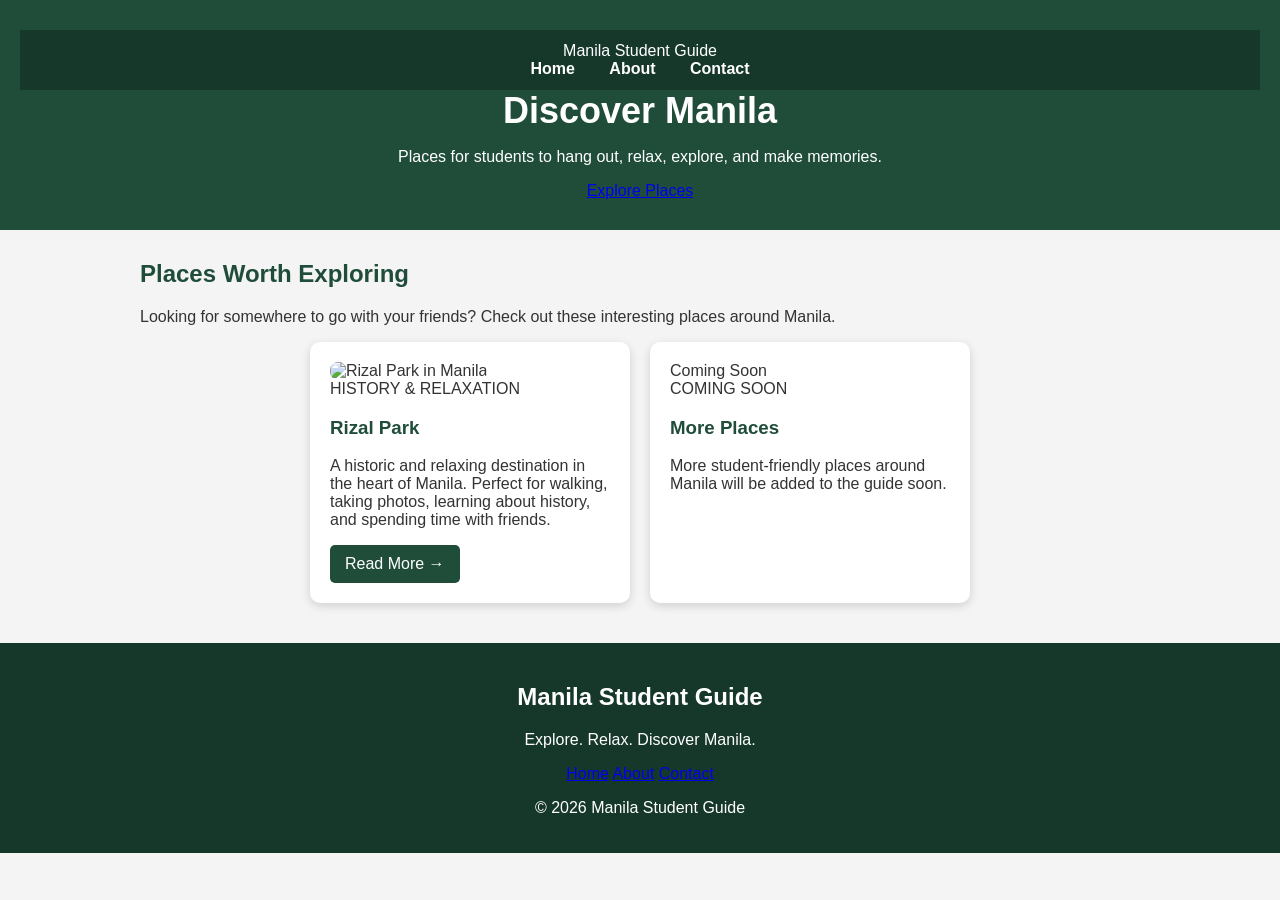
==== index.html @ f154d413 "update my browser" ====
<!DOCTYPE html>
<html lang="en">

<head>
    <meta charset="UTF-8">
    <meta name="viewport" content="width=device-width, initial-scale=1.0">

    <title>Manila Student Guide</title>

    <link rel="stylesheet" href="style.css">
</head>

<body>

    <!-- Header -->
    <header class="hero">

        <nav>
            <div class="logo">Manila Student Guide</div>

            <ul>
                <li><a href="index.html">Home</a></li>
                <li><a href="about.html">About</a></li>
                <li><a href="contact.html">Contact</a></li>
            </ul>
        </nav>

        <div class="hero-content">
            <h1>Discover Manila</h1>

            <p>
                Places for students to hang out, relax,
                explore, and make memories.
            </p>

            <a href="#places" class="hero-button">
                Explore Places
            </a>
        </div>

    </header>


    <!-- Main Content -->
    <main>

        <section class="intro">

            <h2>Places Worth Exploring</h2>

            <p>
                Looking for somewhere to go with your friends?
                Check out these interesting places around Manila.
            </p>

        </section>


        <!-- Places -->
        <section id="places" class="card-container">

            <!-- Rizal Park -->
            <article class="card">

                <img
                    src="images/rizal-park.jpg"
                    alt="Rizal Park in Manila"
                >

                <div class="card-content">

                    <span class="category">HISTORY & RELAXATION</span>

                    <h3>Rizal Park</h3>

                    <p>
                        A historic and relaxing destination in the
                        heart of Manila. Perfect for walking,
                        taking photos, learning about history,
                        and spending time with friends.
                    </p>

                    <a href="places/rizal-park.html">
                        Read More →
                    </a>

                </div>

            </article>


            <!-- Add your other places here -->
            <article class="card">

                <div class="placeholder">
                    <span>Coming Soon</span>
                </div>

                <div class="card-content">

                    <span class="category">COMING SOON</span>

                    <h3>More Places</h3>

                    <p>
                        More student-friendly places around Manila
                        will be added to the guide soon.
                    </p>

                </div>

            </article>

        </section>

    </main>


    <!-- Footer -->
    <footer>

        <h2>Manila Student Guide</h2>

        <p>
            Explore. Relax. Discover Manila.
        </p>

        <div class="footer-links">
            <a href="index.html">Home</a>
            <a href="about.html">About</a>
            <a href="contact.html">Contact</a>
        </div>

        <p class="copyright">
            &copy; 2026 Manila Student Guide
        </p>

    </footer>

</body>
</html>
---- style.css ----
/* General page styling */
body {
    margin: 0;
    font-family: Arial, sans-serif;
    background-color: #f4f4f4;
    color: #333;
}

/* Header */
header {
    background-color: #1f4d3a;
    color: white;
    text-align: center;
    padding: 30px 20px;
}

header h1 {
    margin: 0;
    font-size: 36px;
}

/* Navigation */
nav {
    background-color: #16382b;
    padding: 12px;
}

nav ul {
    list-style: none;
    margin: 0;
    padding: 0;
    text-align: center;
}

nav ul li {
    display: inline-block;
    margin: 0 15px;
}

nav a {
    color: white;
    text-decoration: none;
    font-weight: bold;
}

nav a:hover {
    color: #b8e0c5;
}

/* Main content */
main {
    max-width: 1000px;
    margin: 30px auto;
    padding: 0 20px;
}

main h2 {
    color: #1f4d3a;
}

/* Place cards */
.card-container {
    display: flex;
    flex-wrap: wrap;
    gap: 20px;
    justify-content: center;
}

.card {
    background-color: white;
    width: 280px;
    padding: 20px;
    border-radius: 10px;
    box-shadow: 0 3px 10px rgba(0, 0, 0, 0.15);
}

.card img {
    width: 100%;
    height: 180px;
    object-fit: cover;
    border-radius: 8px;
}

.card h3 {
    color: #1f4d3a;
}

.card a {
    display: inline-block;
    background-color: #1f4d3a;
    color: white;
    padding: 10px 15px;
    border-radius: 5px;
    text-decoration: none;
}

.card a:hover {
    background-color: #2d6b51;
}

/* Detail page image */
.place-image {
    width: 100%;
    max-width: 800px;
    display: block;
    margin: 20px auto;
    border-radius: 10px;
}

/* Tables */
table {
    width: 100%;
    border-collapse: collapse;
    background-color: white;
    margin-top: 20px;
}

th,
td {
    border: 1px solid #ccc;
    padding: 12px;
    text-align: left;
}

th {
    background-color: #1f4d3a;
    color: white;
}

/* Footer */
footer {
    background-color: #16382b;
    color: white;
    text-align: center;
    padding: 20px;
    margin-top: 40px;
}
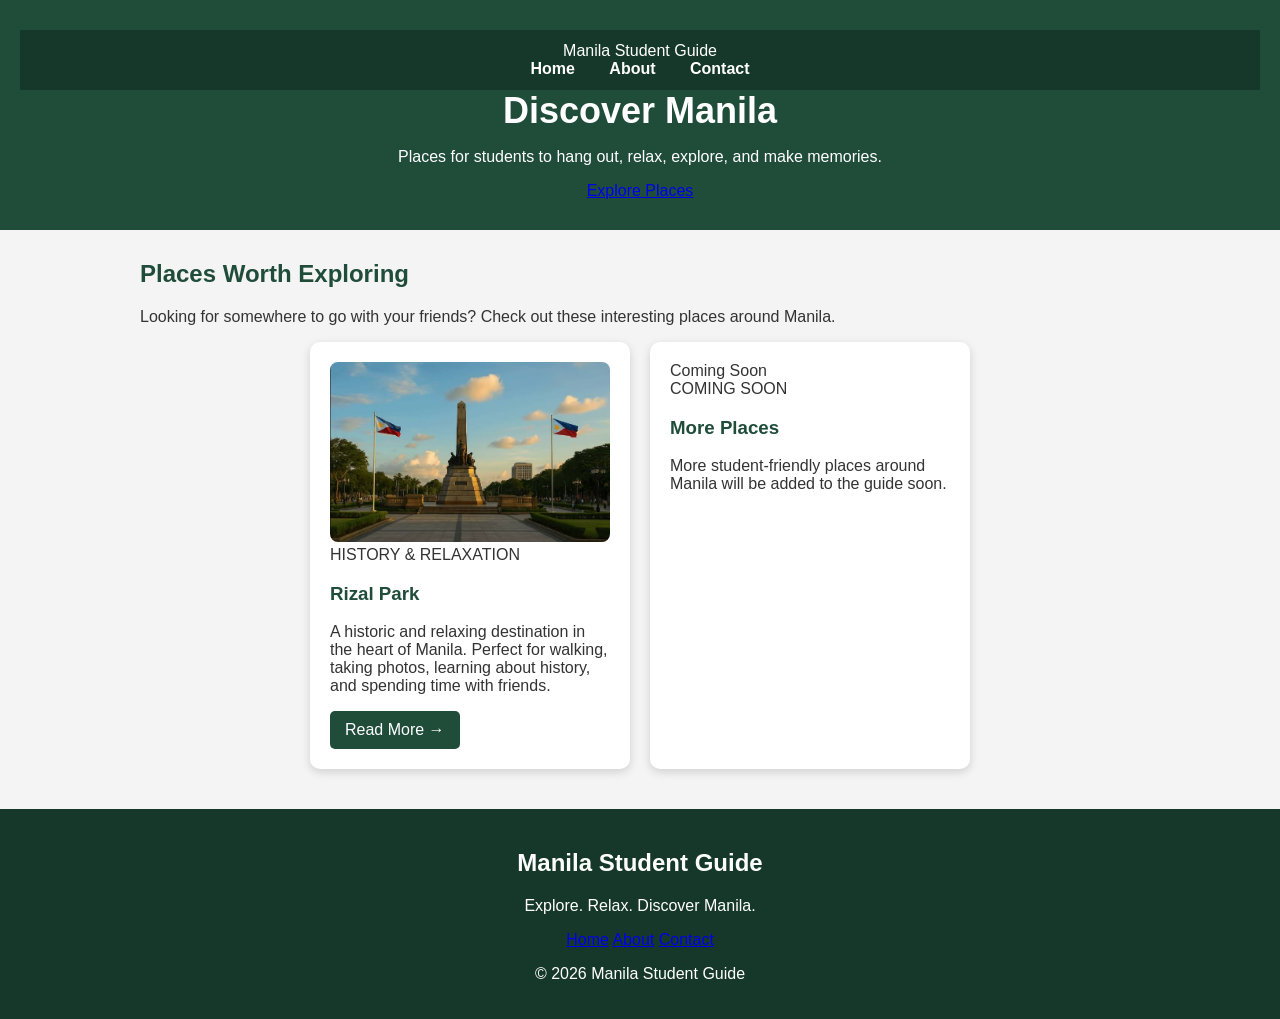
==== commit cafb3dc4: "update my website" ====
--- a/index.html
+++ b/index.html
@@ -63,7 +63,7 @@
             <article class="card">
 
                 <img
-                    src="images/rizal-park.jpg"
+                    src="rizal-park.jpg"
                     alt="Rizal Park in Manila"
                 >
 
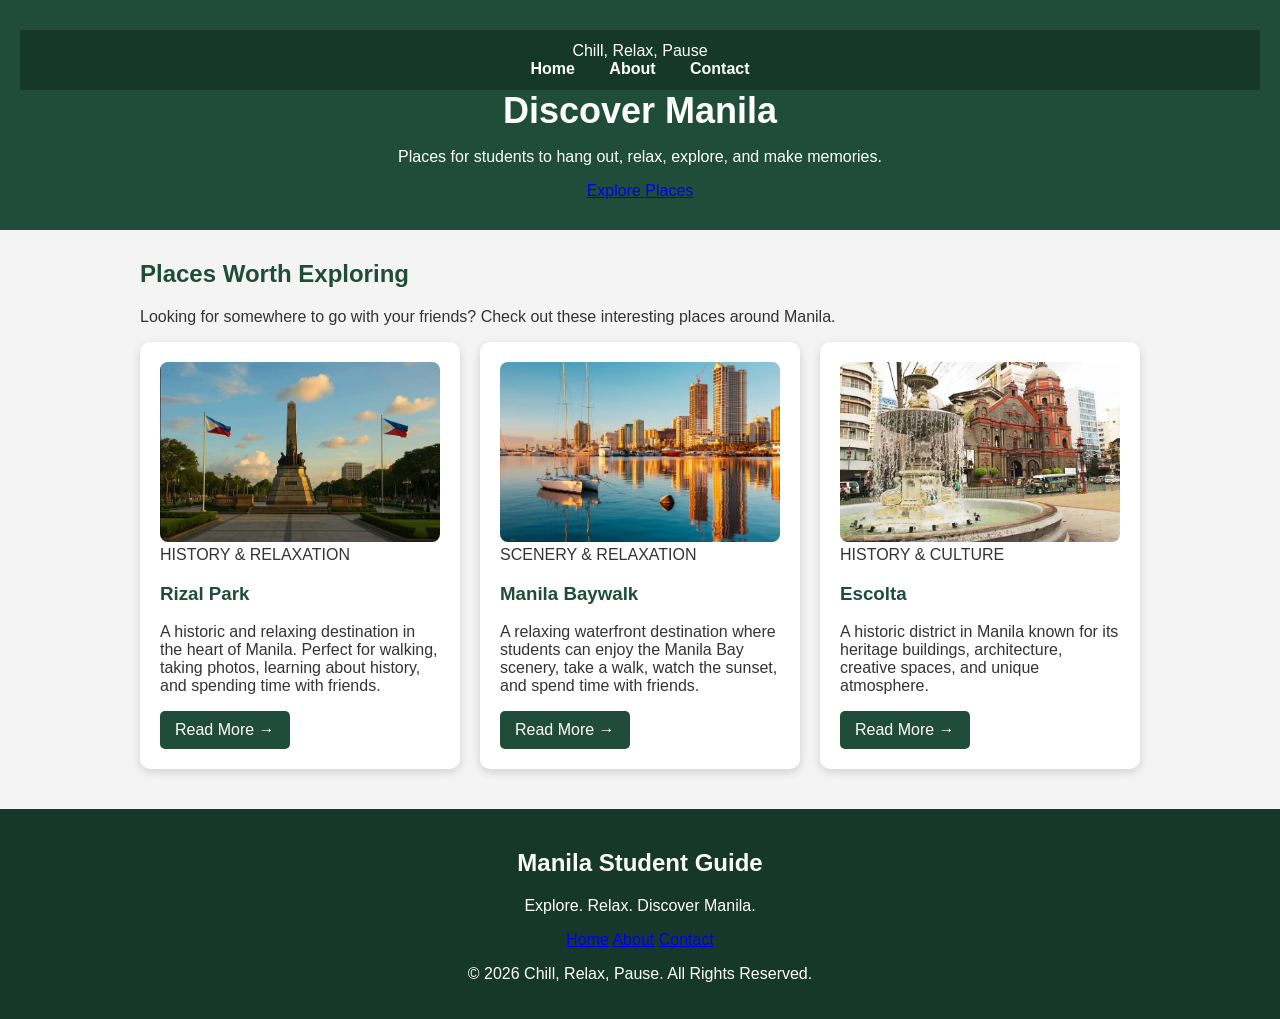
==== commit 5bc591ef: "update my website" ====
--- a/index.html
+++ b/index.html
@@ -5,7 +5,7 @@
     <meta charset="UTF-8">
     <meta name="viewport" content="width=device-width, initial-scale=1.0">
 
-    <title>Manila Student Guide</title>
+    <title>Chill, Relax, Pause</title>
 
     <link rel="stylesheet" href="style.css">
 </head>
@@ -16,7 +16,7 @@
     <header class="hero">
 
         <nav>
-            <div class="logo">Manila Student Guide</div>
+            <div class="logo">Chill, Relax, Pause</div>
 
             <ul>
                 <li><a href="index.html">Home</a></li>
@@ -26,6 +26,7 @@
         </nav>
 
         <div class="hero-content">
+
             <h1>Discover Manila</h1>
 
             <p>
@@ -36,6 +37,7 @@
             <a href="#places" class="hero-button">
                 Explore Places
             </a>
+
         </div>
 
     </header>
@@ -59,6 +61,7 @@
         <!-- Places -->
         <section id="places" class="card-container">
 
+
             <!-- Rizal Park -->
             <article class="card">
 
@@ -69,7 +72,9 @@
 
                 <div class="card-content">
 
-                    <span class="category">HISTORY & RELAXATION</span>
+                    <span class="category">
+                        HISTORY & RELAXATION
+                    </span>
 
                     <h3>Rizal Park</h3>
 
@@ -89,27 +94,68 @@
             </article>
 
 
-            <!-- Add your other places here -->
+            <!-- Manila Baywalk -->
             <article class="card">
 
-                <div class="placeholder">
-                    <span>Coming Soon</span>
-                </div>
+                <img
+                    src="baywalk.jpg"
+                    alt="Manila Baywalk"
+                >
 
                 <div class="card-content">
 
-                    <span class="category">COMING SOON</span>
+                    <span class="category">
+                        SCENERY & RELAXATION
+                    </span>
 
-                    <h3>More Places</h3>
+                    <h3>Manila Baywalk</h3>
 
                     <p>
-                        More student-friendly places around Manila
-                        will be added to the guide soon.
+                        A relaxing waterfront destination where
+                        students can enjoy the Manila Bay scenery,
+                        take a walk, watch the sunset, and spend
+                        time with friends.
                     </p>
+
+                    <a href="places/baywalk.html">
+                        Read More →
+                    </a>
 
                 </div>
 
             </article>
+
+
+            <!-- Escolta -->
+            <article class="card">
+
+                <img
+                    src="escolta.jpg"
+                    alt="Escolta Manila"
+                >
+
+                <div class="card-content">
+
+                    <span class="category">
+                        HISTORY & CULTURE
+                    </span>
+
+                    <h3>Escolta</h3>
+
+                    <p>
+                        A historic district in Manila known for
+                        its heritage buildings, architecture,
+                        creative spaces, and unique atmosphere.
+                    </p>
+
+                    <a href="places/escolta.html">
+                        Read More →
+                    </a>
+
+                </div>
+
+            </article>
+
 
         </section>
 
@@ -126,16 +172,19 @@
         </p>
 
         <div class="footer-links">
+
             <a href="index.html">Home</a>
             <a href="about.html">About</a>
             <a href="contact.html">Contact</a>
+
         </div>
 
         <p class="copyright">
-            &copy; 2026 Manila Student Guide
+            &copy; 2026 Chill, Relax, Pause. All Rights Reserved.
         </p>
 
     </footer>
 
 </body>
+
 </html>
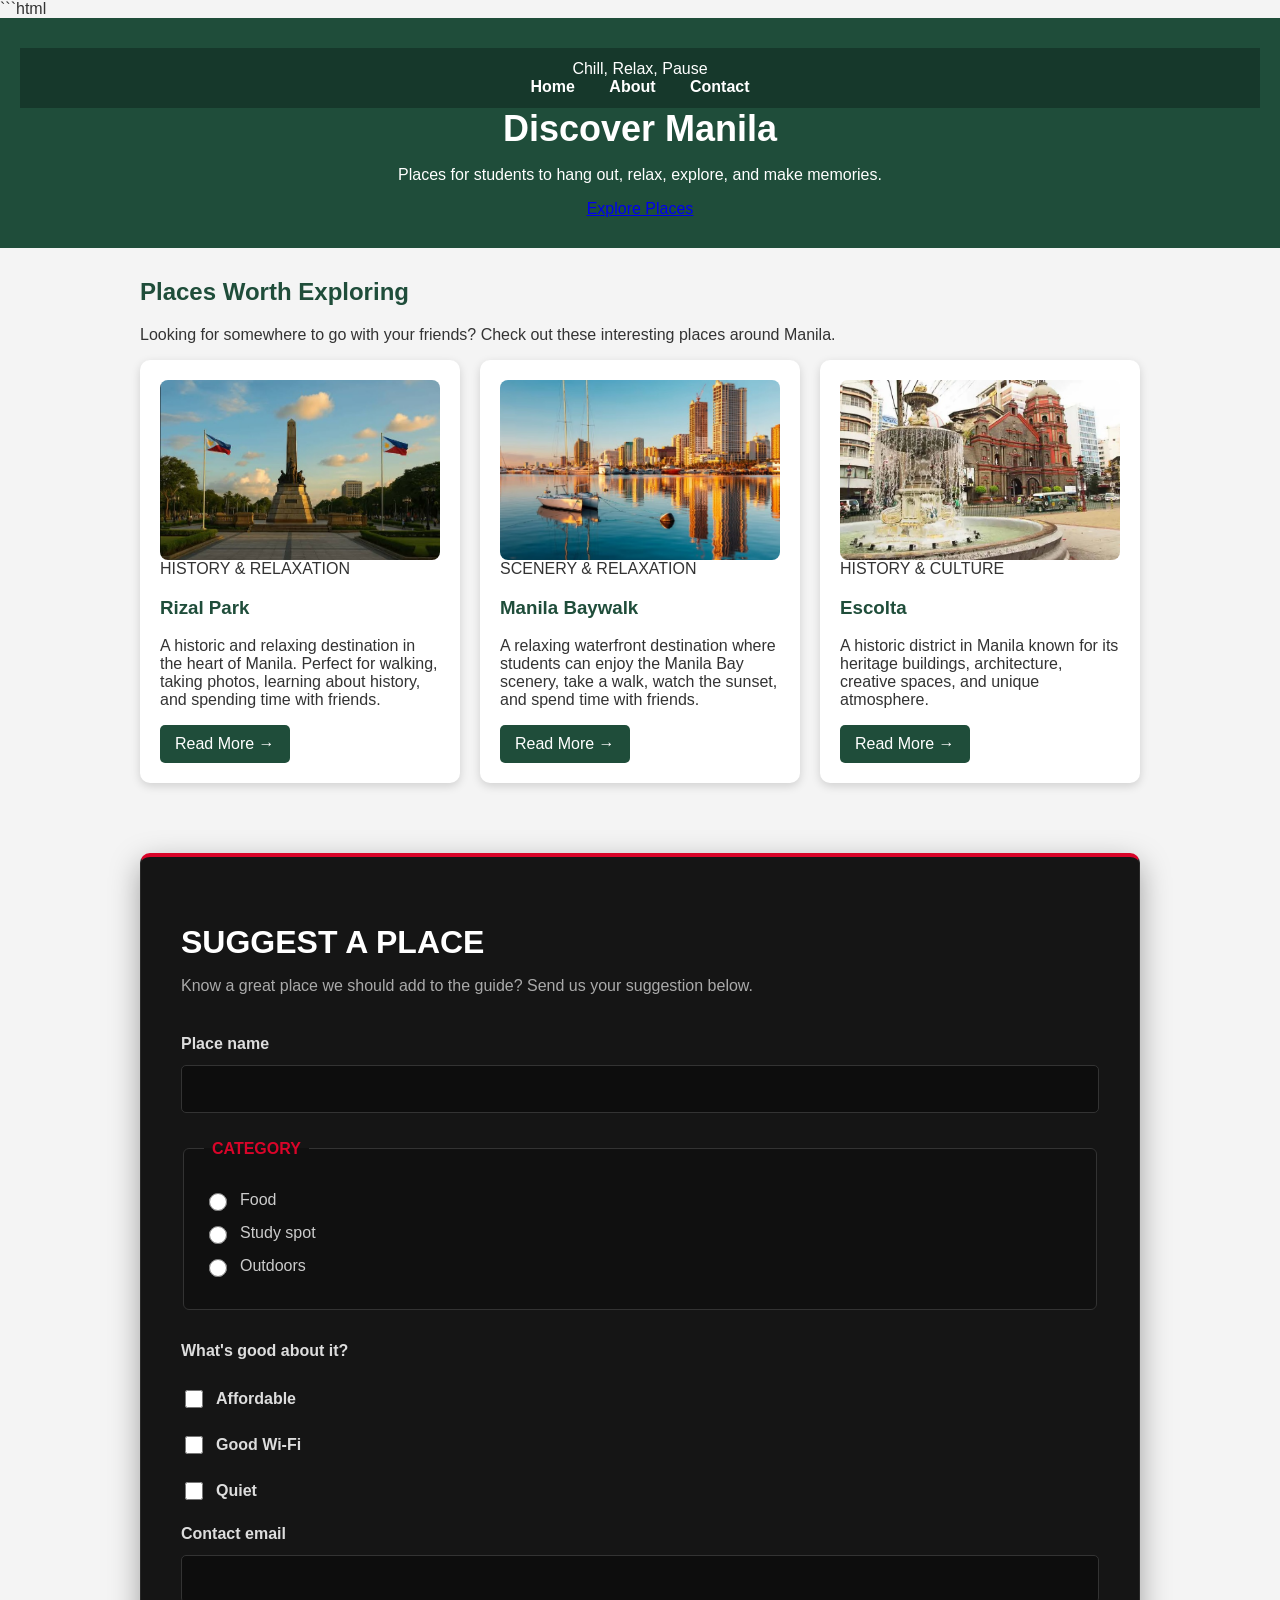
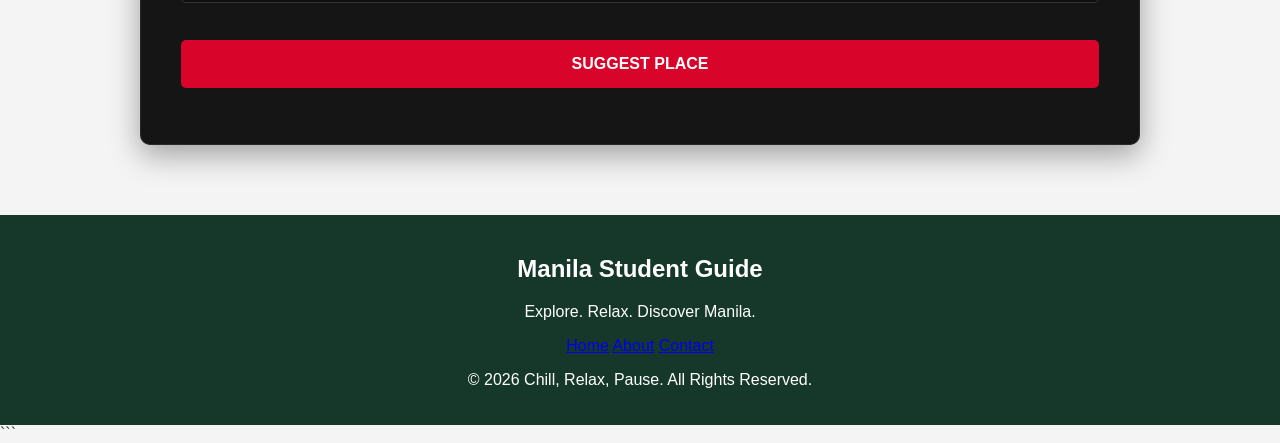
==== commit 3ff1aac1: "update my website" ====
--- a/index.html
+++ b/index.html
@@ -1,3 +1,4 @@
+```html
 <!DOCTYPE html>
 <html lang="en">
 
@@ -117,7 +118,7 @@
                         time with friends.
                     </p>
 
-                    <a href="places/baywalk.html">
+                    <a href="places/escolta.html">
                         Read More →
                     </a>
 
@@ -159,6 +160,111 @@
 
         </section>
 
+
+        <!-- Suggest a Place -->
+        <section class="suggest-place">
+
+            <h2>Suggest a Place</h2>
+
+            <p>
+                Know a great place we should add to the guide?
+                Send us your suggestion below.
+            </p>
+
+            <form>
+
+                <label for="place-name">Place name</label>
+
+                <input
+                    type="text"
+                    id="place-name"
+                    name="place-name"
+                    required
+                >
+
+                <fieldset>
+
+                    <legend>Category</legend>
+
+                    <label for="food">
+                        <input
+                            type="radio"
+                            id="food"
+                            name="category"
+                            value="food"
+                        >
+                        Food
+                    </label>
+
+                    <label for="study-spot">
+                        <input
+                            type="radio"
+                            id="study-spot"
+                            name="category"
+                            value="study-spot"
+                        >
+                        Study spot
+                    </label>
+
+                    <label for="outdoors">
+                        <input
+                            type="radio"
+                            id="outdoors"
+                            name="category"
+                            value="outdoors"
+                        >
+                        Outdoors
+                    </label>
+
+                </fieldset>
+
+                <p>What's good about it?</p>
+
+                <label for="affordable">
+                    <input
+                        type="checkbox"
+                        id="affordable"
+                        name="good-points"
+                        value="affordable"
+                    >
+                    Affordable
+                </label>
+
+                <label for="wifi">
+                    <input
+                        type="checkbox"
+                        id="wifi"
+                        name="good-points"
+                        value="wifi"
+                    >
+                    Good Wi-Fi
+                </label>
+
+                <label for="quiet">
+                    <input
+                        type="checkbox"
+                        id="quiet"
+                        name="good-points"
+                        value="quiet"
+                    >
+                    Quiet
+                </label>
+
+                <label for="contact-email">Contact email</label>
+
+                <input
+                    type="email"
+                    id="contact-email"
+                    name="contact-email"
+                    required
+                >
+
+                <button type="submit">Suggest Place</button>
+
+            </form>
+
+        </section>
+
     </main>
 
 
@@ -187,4 +293,5 @@
 
 </body>
 
-</html>+</html>
+```
--- a/style.css
+++ b/style.css
@@ -134,4 +134,128 @@
     text-align: center;
     padding: 20px;
     margin-top: 40px;
+}
+/* Suggest A Place */
+.suggest-place {
+    margin: 70px 0;
+    padding: 40px;
+    background: #151515;
+    border: 1px solid #292929;
+    border-top: 4px solid #d90429;
+    border-radius: 10px;
+    box-shadow: 0 10px 30px rgba(0, 0, 0, 0.35);
+}
+
+.suggest-place h2 {
+    color: #fff;
+    font-size: 32px;
+    margin-bottom: 10px;
+    text-transform: uppercase;
+}
+
+.suggest-place > p {
+    color: #aaa;
+    margin-bottom: 30px;
+}
+
+.suggest-place form {
+    display: flex;
+    flex-direction: column;
+    gap: 12px;
+}
+
+.suggest-place label {
+    color: #ddd;
+    font-weight: bold;
+    margin-top: 10px;
+}
+
+.suggest-place input[type="text"],
+.suggest-place input[type="email"] {
+    width: 100%;
+    padding: 14px;
+    background: #0d0d0d;
+    color: #fff;
+    border: 1px solid #333;
+    border-radius: 5px;
+    font-size: 16px;
+}
+
+.suggest-place input[type="text"]:focus,
+.suggest-place input[type="email"]:focus {
+    outline: 2px solid #d90429;
+    outline-offset: 2px;
+    border-color: #d90429;
+}
+
+.suggest-place fieldset {
+    margin-top: 15px;
+    padding: 20px;
+    border: 1px solid #333;
+    border-radius: 6px;
+    background: #101010;
+}
+
+.suggest-place legend {
+    color: #d90429;
+    font-weight: bold;
+    padding: 0 8px;
+    text-transform: uppercase;
+}
+
+.suggest-place fieldset label {
+    display: flex;
+    align-items: center;
+    gap: 10px;
+    margin: 12px 0;
+    color: #ccc;
+    font-weight: normal;
+}
+
+.suggest-place input[type="radio"],
+.suggest-place input[type="checkbox"] {
+    width: 18px;
+    height: 18px;
+    accent-color: #d90429;
+}
+
+.suggest-place form > p {
+    color: #ddd;
+    font-weight: bold;
+    margin-top: 20px;
+    margin-bottom: 5px;
+}
+
+.suggest-place form > label {
+    display: flex;
+    align-items: center;
+    gap: 10px;
+}
+
+.suggest-place button {
+    margin-top: 25px;
+    padding: 15px 25px;
+    background: #d90429;
+    color: #fff;
+    border: none;
+    border-radius: 5px;
+    font-size: 16px;
+    font-weight: bold;
+    text-transform: uppercase;
+    cursor: pointer;
+}
+
+.suggest-place button:hover {
+    background: #b80322;
+}
+
+.suggest-place button:focus {
+    outline: 3px solid #fff;
+    outline-offset: 3px;
+}
+
+@media (max-width: 800px) {
+    .suggest-place {
+        padding: 25px;
+    }
 }
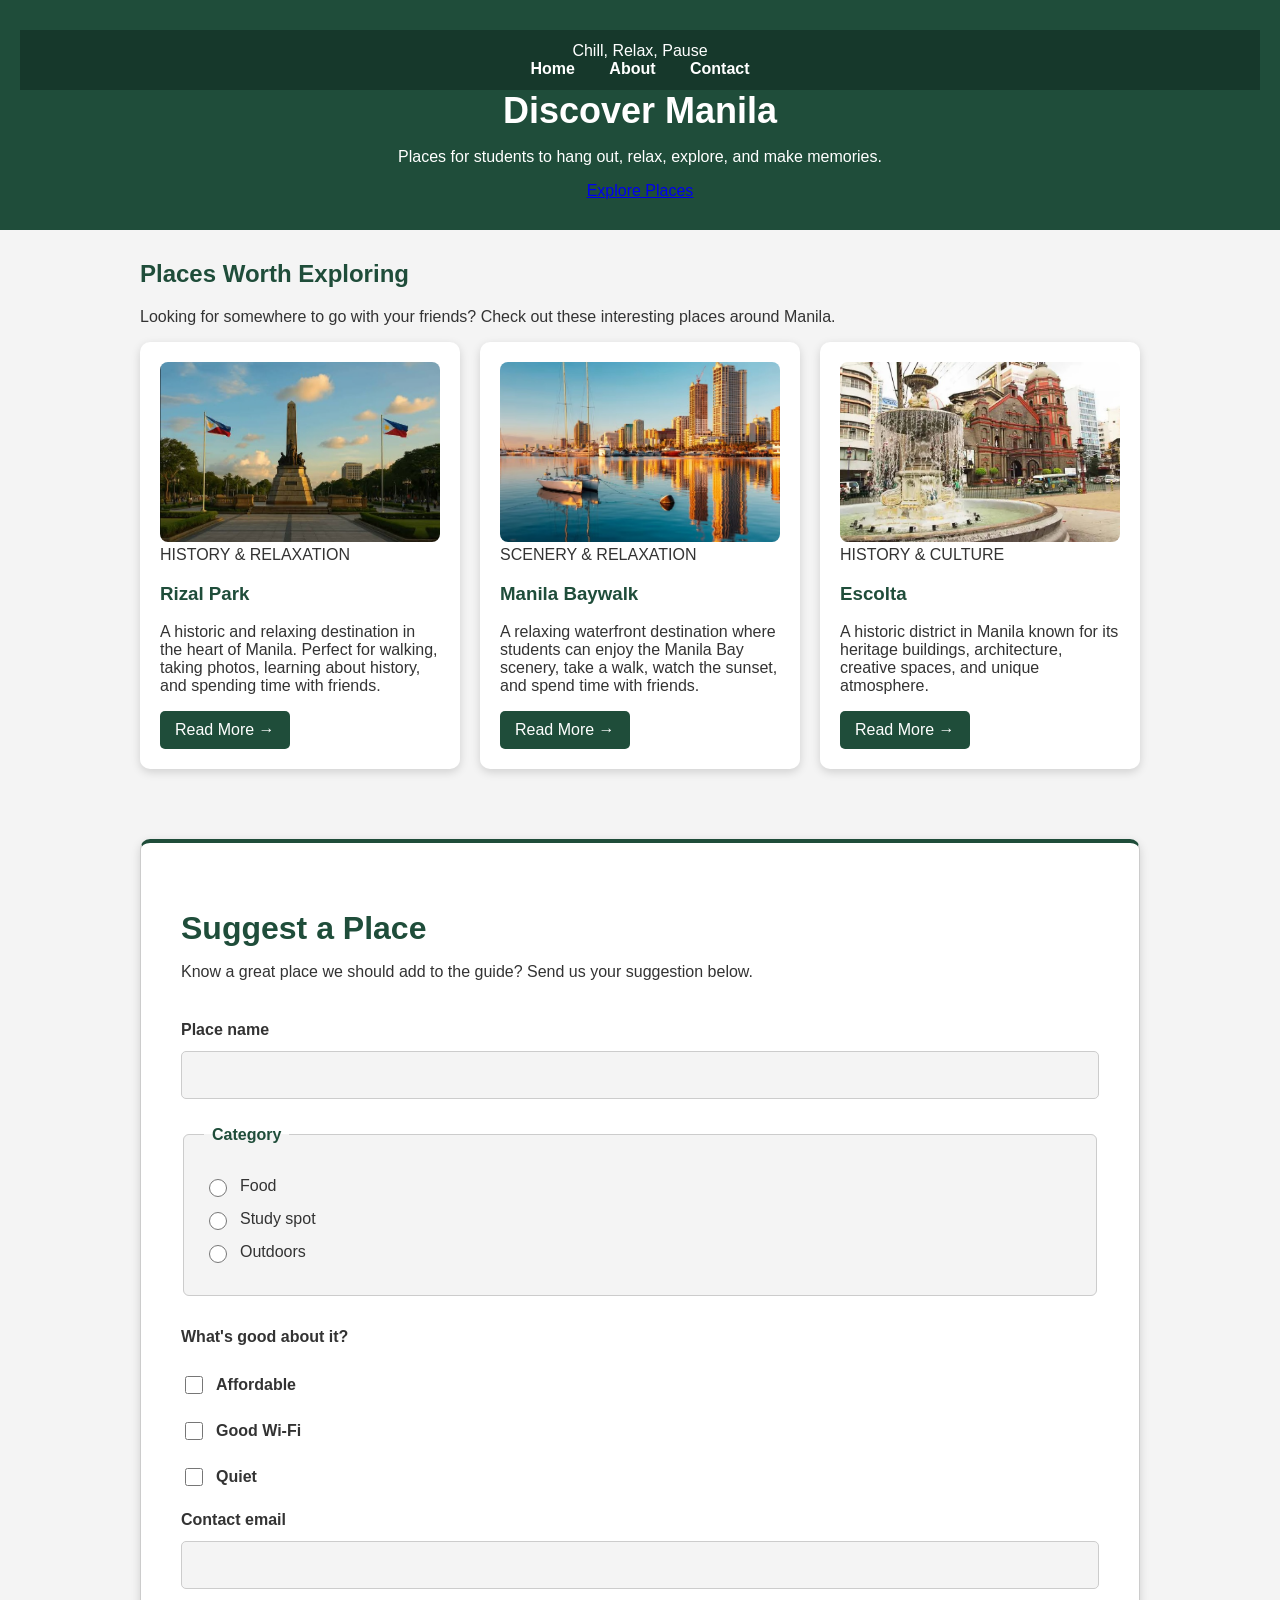
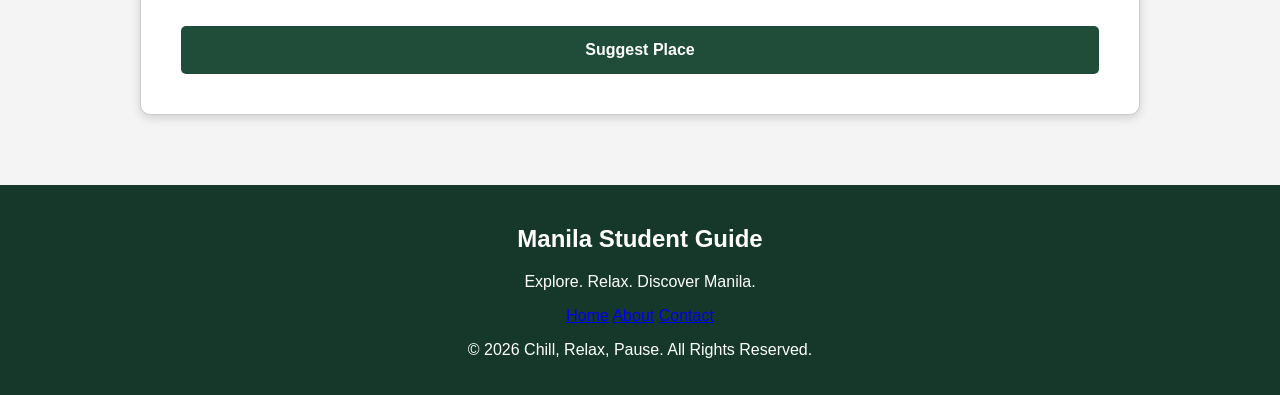
==== commit 32ec58ea: "update my website" ====
--- a/index.html
+++ b/index.html
@@ -1,4 +1,3 @@
-```html
 <!DOCTYPE html>
 <html lang="en">
 
@@ -294,4 +293,4 @@
 </body>
 
 </html>
-```
+
--- a/style.css
+++ b/style.css
@@ -135,26 +135,26 @@
     padding: 20px;
     margin-top: 40px;
 }
+ 
 /* Suggest A Place */
 .suggest-place {
     margin: 70px 0;
     padding: 40px;
-    background: #151515;
-    border: 1px solid #292929;
-    border-top: 4px solid #d90429;
+    background-color: white;
+    border: 1px solid #ccc;
+    border-top: 4px solid #1f4d3a;
     border-radius: 10px;
-    box-shadow: 0 10px 30px rgba(0, 0, 0, 0.35);
+    box-shadow: 0 3px 10px rgba(0, 0, 0, 0.15);
 }
 
 .suggest-place h2 {
-    color: #fff;
+    color: #1f4d3a;
     font-size: 32px;
     margin-bottom: 10px;
-    text-transform: uppercase;
 }
 
 .suggest-place > p {
-    color: #aaa;
+    color: #333;
     margin-bottom: 30px;
 }
 
@@ -165,7 +165,7 @@
 }
 
 .suggest-place label {
-    color: #ddd;
+    color: #333;
     font-weight: bold;
     margin-top: 10px;
 }
@@ -174,33 +174,33 @@
 .suggest-place input[type="email"] {
     width: 100%;
     padding: 14px;
-    background: #0d0d0d;
-    color: #fff;
-    border: 1px solid #333;
+    background-color: #f4f4f4;
+    color: #333;
+    border: 1px solid #ccc;
     border-radius: 5px;
     font-size: 16px;
+    box-sizing: border-box;
 }
 
 .suggest-place input[type="text"]:focus,
 .suggest-place input[type="email"]:focus {
-    outline: 2px solid #d90429;
+    outline: 2px solid #1f4d3a;
     outline-offset: 2px;
-    border-color: #d90429;
+    border-color: #1f4d3a;
 }
 
 .suggest-place fieldset {
     margin-top: 15px;
     padding: 20px;
-    border: 1px solid #333;
+    border: 1px solid #ccc;
     border-radius: 6px;
-    background: #101010;
+    background-color: #f4f4f4;
 }
 
 .suggest-place legend {
-    color: #d90429;
+    color: #1f4d3a;
     font-weight: bold;
     padding: 0 8px;
-    text-transform: uppercase;
 }
 
 .suggest-place fieldset label {
@@ -208,7 +208,7 @@
     align-items: center;
     gap: 10px;
     margin: 12px 0;
-    color: #ccc;
+    color: #333;
     font-weight: normal;
 }
 
@@ -216,11 +216,11 @@
 .suggest-place input[type="checkbox"] {
     width: 18px;
     height: 18px;
-    accent-color: #d90429;
+    accent-color: #1f4d3a;
 }
 
 .suggest-place form > p {
-    color: #ddd;
+    color: #333;
     font-weight: bold;
     margin-top: 20px;
     margin-bottom: 5px;
@@ -235,22 +235,21 @@
 .suggest-place button {
     margin-top: 25px;
     padding: 15px 25px;
-    background: #d90429;
-    color: #fff;
+    background-color: #1f4d3a;
+    color: white;
     border: none;
     border-radius: 5px;
     font-size: 16px;
     font-weight: bold;
-    text-transform: uppercase;
     cursor: pointer;
 }
 
 .suggest-place button:hover {
-    background: #b80322;
+    background-color: #2d6b51;
 }
 
 .suggest-place button:focus {
-    outline: 3px solid #fff;
+    outline: 3px solid #b8e0c5;
     outline-offset: 3px;
 }
 
@@ -258,4 +257,5 @@
     .suggest-place {
         padding: 25px;
     }
-}+}
+
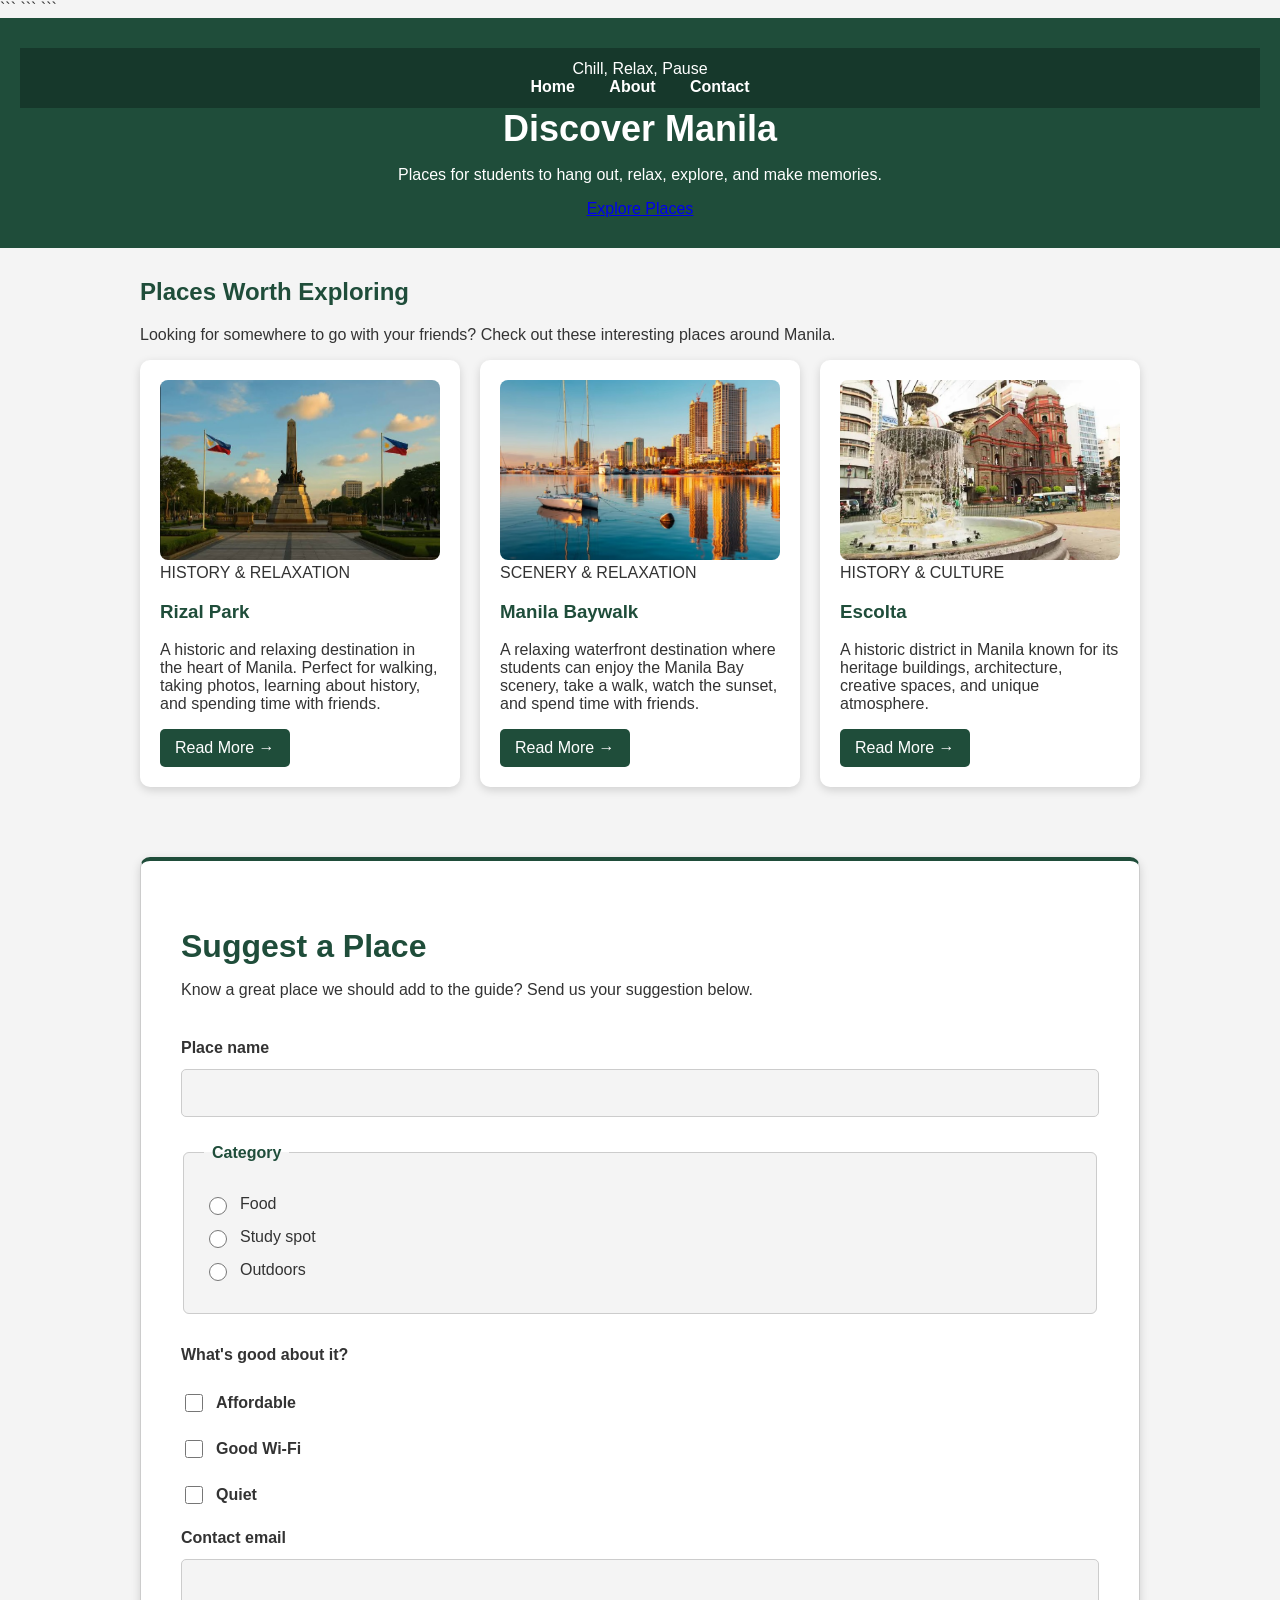
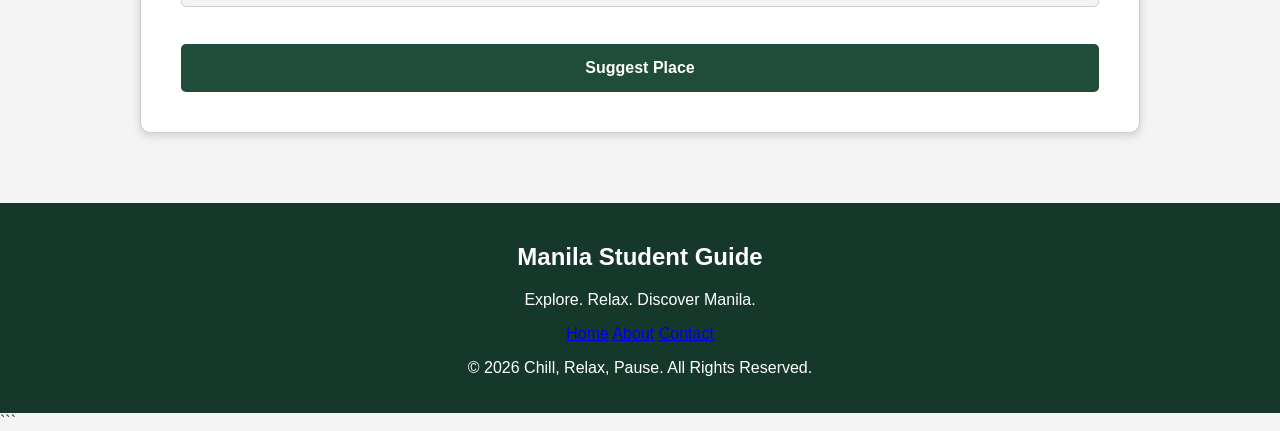
==== commit d36eba48: "update my website" ====
--- a/index.html
+++ b/index.html
@@ -1,296 +1,301 @@
 <!DOCTYPE html>
+
 <html lang="en">
 
 <head>
     <meta charset="UTF-8">
     <meta name="viewport" content="width=device-width, initial-scale=1.0">
 
-    <title>Chill, Relax, Pause</title>
-
-    <link rel="stylesheet" href="style.css">
+```
+<title>Chill, Relax, Pause</title>
+
+<link rel="stylesheet" href="style.css">
+```
+
 </head>
 
 <body>
 
-    <!-- Header -->
-    <header class="hero">
-
-        <nav>
-            <div class="logo">Chill, Relax, Pause</div>
-
-            <ul>
-                <li><a href="index.html">Home</a></li>
-                <li><a href="about.html">About</a></li>
-                <li><a href="contact.html">Contact</a></li>
-            </ul>
-        </nav>
-
-        <div class="hero-content">
-
-            <h1>Discover Manila</h1>
-
-            <p>
-                Places for students to hang out, relax,
-                explore, and make memories.
-            </p>
-
-            <a href="#places" class="hero-button">
-                Explore Places
-            </a>
-
-        </div>
-
-    </header>
-
-
-    <!-- Main Content -->
-    <main>
-
-        <section class="intro">
-
-            <h2>Places Worth Exploring</h2>
-
-            <p>
-                Looking for somewhere to go with your friends?
-                Check out these interesting places around Manila.
-            </p>
-
-        </section>
-
-
-        <!-- Places -->
-        <section id="places" class="card-container">
-
-
-            <!-- Rizal Park -->
-            <article class="card">
-
-                <img
-                    src="rizal-park.jpg"
-                    alt="Rizal Park in Manila"
+```
+<!-- Header -->
+<header class="hero">
+
+    <nav>
+        <div class="logo">Chill, Relax, Pause</div>
+
+        <ul>
+            <li><a href="index.html">Home</a></li>
+            <li><a href="about.html">About</a></li>
+            <li><a href="contact.html">Contact</a></li>
+        </ul>
+    </nav>
+
+    <div class="hero-content">
+
+        <h1>Discover Manila</h1>
+
+        <p>
+            Places for students to hang out, relax,
+            explore, and make memories.
+        </p>
+
+        <a href="#places" class="hero-button">
+            Explore Places
+        </a>
+
+    </div>
+
+</header>
+
+
+<!-- Main Content -->
+<main>
+
+    <section class="intro">
+
+        <h2>Places Worth Exploring</h2>
+
+        <p>
+            Looking for somewhere to go with your friends?
+            Check out these interesting places around Manila.
+        </p>
+
+    </section>
+
+
+    <!-- Places -->
+    <section id="places" class="card-container">
+
+
+        <!-- Rizal Park -->
+        <article class="card">
+
+            <img
+                src="rizal-park.jpg"
+                alt="Rizal Park in Manila"
+            >
+
+            <div class="card-content">
+
+                <span class="category">
+                    HISTORY & RELAXATION
+                </span>
+
+                <h3>Rizal Park</h3>
+
+                <p>
+                    A historic and relaxing destination in the
+                    heart of Manila. Perfect for walking,
+                    taking photos, learning about history,
+                    and spending time with friends.
+                </p>
+
+                <a href="places/rizal-park.html">
+                    Read More →
+                </a>
+
+            </div>
+
+        </article>
+
+
+        <!-- Manila Baywalk -->
+        <article class="card">
+
+            <img
+                src="baywalk.jpg"
+                alt="Manila Baywalk"
+            >
+
+            <div class="card-content">
+
+                <span class="category">
+                    SCENERY & RELAXATION
+                </span>
+
+                <h3>Manila Baywalk</h3>
+
+                <p>
+                    A relaxing waterfront destination where
+                    students can enjoy the Manila Bay scenery,
+                    take a walk, watch the sunset, and spend
+                    time with friends.
+                </p>
+
+                <a href="places/baywalk.html">
+                    Read More →
+                </a>
+
+            </div>
+
+        </article>
+
+
+        <!-- Escolta -->
+        <article class="card">
+
+            <img
+                src="escolta.jpg"
+                alt="Escolta Manila"
+            >
+
+            <div class="card-content">
+
+                <span class="category">
+                    HISTORY & CULTURE
+                </span>
+
+                <h3>Escolta</h3>
+
+                <p>
+                    A historic district in Manila known for
+                    its heritage buildings, architecture,
+                    creative spaces, and unique atmosphere.
+                </p>
+
+                <a href="places/escolta.html">
+                    Read More →
+                </a>
+
+            </div>
+
+        </article>
+
+
+    </section>
+
+
+    <!-- Suggest a Place -->
+    <section class="suggest-place">
+
+        <h2>Suggest a Place</h2>
+
+        <p>
+            Know a great place we should add to the guide?
+            Send us your suggestion below.
+        </p>
+
+        <form>
+
+            <label for="place-name">Place name</label>
+
+            <input
+                type="text"
+                id="place-name"
+                name="place-name"
+                required
+            >
+
+            <fieldset>
+
+                <legend>Category</legend>
+
+                <label for="food">
+                    <input
+                        type="radio"
+                        id="food"
+                        name="category"
+                        value="food"
+                    >
+                    Food
+                </label>
+
+                <label for="study-spot">
+                    <input
+                        type="radio"
+                        id="study-spot"
+                        name="category"
+                        value="study-spot"
+                    >
+                    Study spot
+                </label>
+
+                <label for="outdoors">
+                    <input
+                        type="radio"
+                        id="outdoors"
+                        name="category"
+                        value="outdoors"
+                    >
+                    Outdoors
+                </label>
+
+            </fieldset>
+
+            <p>What's good about it?</p>
+
+            <label for="affordable">
+                <input
+                    type="checkbox"
+                    id="affordable"
+                    name="good-points"
+                    value="affordable"
                 >
-
-                <div class="card-content">
-
-                    <span class="category">
-                        HISTORY & RELAXATION
-                    </span>
-
-                    <h3>Rizal Park</h3>
-
-                    <p>
-                        A historic and relaxing destination in the
-                        heart of Manila. Perfect for walking,
-                        taking photos, learning about history,
-                        and spending time with friends.
-                    </p>
-
-                    <a href="places/rizal-park.html">
-                        Read More →
-                    </a>
-
-                </div>
-
-            </article>
-
-
-            <!-- Manila Baywalk -->
-            <article class="card">
-
-                <img
-                    src="baywalk.jpg"
-                    alt="Manila Baywalk"
+                Affordable
+            </label>
+
+            <label for="wifi">
+                <input
+                    type="checkbox"
+                    id="wifi"
+                    name="good-points"
+                    value="wifi"
                 >
-
-                <div class="card-content">
-
-                    <span class="category">
-                        SCENERY & RELAXATION
-                    </span>
-
-                    <h3>Manila Baywalk</h3>
-
-                    <p>
-                        A relaxing waterfront destination where
-                        students can enjoy the Manila Bay scenery,
-                        take a walk, watch the sunset, and spend
-                        time with friends.
-                    </p>
-
-                    <a href="places/escolta.html">
-                        Read More →
-                    </a>
-
-                </div>
-
-            </article>
-
-
-            <!-- Escolta -->
-            <article class="card">
-
-                <img
-                    src="escolta.jpg"
-                    alt="Escolta Manila"
+                Good Wi-Fi
+            </label>
+
+            <label for="quiet">
+                <input
+                    type="checkbox"
+                    id="quiet"
+                    name="good-points"
+                    value="quiet"
                 >
-
-                <div class="card-content">
-
-                    <span class="category">
-                        HISTORY & CULTURE
-                    </span>
-
-                    <h3>Escolta</h3>
-
-                    <p>
-                        A historic district in Manila known for
-                        its heritage buildings, architecture,
-                        creative spaces, and unique atmosphere.
-                    </p>
-
-                    <a href="places/escolta.html">
-                        Read More →
-                    </a>
-
-                </div>
-
-            </article>
-
-
-        </section>
-
-
-        <!-- Suggest a Place -->
-        <section class="suggest-place">
-
-            <h2>Suggest a Place</h2>
-
-            <p>
-                Know a great place we should add to the guide?
-                Send us your suggestion below.
-            </p>
-
-            <form>
-
-                <label for="place-name">Place name</label>
-
-                <input
-                    type="text"
-                    id="place-name"
-                    name="place-name"
-                    required
-                >
-
-                <fieldset>
-
-                    <legend>Category</legend>
-
-                    <label for="food">
-                        <input
-                            type="radio"
-                            id="food"
-                            name="category"
-                            value="food"
-                        >
-                        Food
-                    </label>
-
-                    <label for="study-spot">
-                        <input
-                            type="radio"
-                            id="study-spot"
-                            name="category"
-                            value="study-spot"
-                        >
-                        Study spot
-                    </label>
-
-                    <label for="outdoors">
-                        <input
-                            type="radio"
-                            id="outdoors"
-                            name="category"
-                            value="outdoors"
-                        >
-                        Outdoors
-                    </label>
-
-                </fieldset>
-
-                <p>What's good about it?</p>
-
-                <label for="affordable">
-                    <input
-                        type="checkbox"
-                        id="affordable"
-                        name="good-points"
-                        value="affordable"
-                    >
-                    Affordable
-                </label>
-
-                <label for="wifi">
-                    <input
-                        type="checkbox"
-                        id="wifi"
-                        name="good-points"
-                        value="wifi"
-                    >
-                    Good Wi-Fi
-                </label>
-
-                <label for="quiet">
-                    <input
-                        type="checkbox"
-                        id="quiet"
-                        name="good-points"
-                        value="quiet"
-                    >
-                    Quiet
-                </label>
-
-                <label for="contact-email">Contact email</label>
-
-                <input
-                    type="email"
-                    id="contact-email"
-                    name="contact-email"
-                    required
-                >
-
-                <button type="submit">Suggest Place</button>
-
-            </form>
-
-        </section>
-
-    </main>
-
-
-    <!-- Footer -->
-    <footer>
-
-        <h2>Manila Student Guide</h2>
-
-        <p>
-            Explore. Relax. Discover Manila.
-        </p>
-
-        <div class="footer-links">
-
-            <a href="index.html">Home</a>
-            <a href="about.html">About</a>
-            <a href="contact.html">Contact</a>
-
-        </div>
-
-        <p class="copyright">
-            &copy; 2026 Chill, Relax, Pause. All Rights Reserved.
-        </p>
-
-    </footer>
+                Quiet
+            </label>
+
+            <label for="contact-email">Contact email</label>
+
+            <input
+                type="email"
+                id="contact-email"
+                name="contact-email"
+                required
+            >
+
+            <button type="submit">Suggest Place</button>
+
+        </form>
+
+    </section>
+
+</main>
+
+
+<!-- Footer -->
+<footer>
+
+    <h2>Manila Student Guide</h2>
+
+    <p>
+        Explore. Relax. Discover Manila.
+    </p>
+
+    <div class="footer-links">
+
+        <a href="index.html">Home</a>
+        <a href="about.html">About</a>
+        <a href="contact.html">Contact</a>
+
+    </div>
+
+    <p class="copyright">
+        &copy; 2026 Chill, Relax, Pause. All Rights Reserved.
+    </p>
+
+</footer>
+```
 
 </body>
 
 </html>
-
--- a/style.css
+++ b/style.css
@@ -1,261 +1,445 @@
 /* General page styling */
+
 body {
+
     margin: 0;
+
     font-family: Arial, sans-serif;
+
     background-color: #f4f4f4;
-    color: #333;
+
+    color: #333;
+
 }
 
 /* Header */
+
 header {
+
     background-color: #1f4d3a;
-    color: white;
+
+    color: white;
+
     text-align: center;
+
     padding: 30px 20px;
+
 }
 
 header h1 {
+
     margin: 0;
+
     font-size: 36px;
+
 }
 
 /* Navigation */
+
 nav {
+
     background-color: #16382b;
+
     padding: 12px;
+
 }
 
 nav ul {
+
     list-style: none;
+
     margin: 0;
+
     padding: 0;
+
     text-align: center;
+
 }
 
 nav ul li {
+
     display: inline-block;
+
     margin: 0 15px;
+
 }
 
 nav a {
-    color: white;
+
+    color: white;
+
     text-decoration: none;
+
     font-weight: bold;
+
 }
 
 nav a:hover {
+
     color: #b8e0c5;
+
 }
 
 /* Main content */
+
 main {
+
     max-width: 1000px;
+
     margin: 30px auto;
+
     padding: 0 20px;
+
 }
 
 main h2 {
+
     color: #1f4d3a;
+
 }
 
 /* Place cards */
+
 .card-container {
+
     display: flex;
+
     flex-wrap: wrap;
+
     gap: 20px;
+
     justify-content: center;
+
 }
 
 .card {
+
     background-color: white;
+
     width: 280px;
+
     padding: 20px;
+
     border-radius: 10px;
+
     box-shadow: 0 3px 10px rgba(0, 0, 0, 0.15);
+
 }
 
 .card img {
+
     width: 100%;
+
     height: 180px;
+
     object-fit: cover;
+
     border-radius: 8px;
+
 }
 
 .card h3 {
+
     color: #1f4d3a;
+
 }
 
 .card a {
+
     display: inline-block;
+
     background-color: #1f4d3a;
-    color: white;
+
+    color: white;
+
     padding: 10px 15px;
+
     border-radius: 5px;
+
     text-decoration: none;
+
 }
 
 .card a:hover {
+
     background-color: #2d6b51;
+
 }
 
 /* Detail page image */
+
 .place-image {
+
     width: 100%;
+
     max-width: 800px;
+
     display: block;
+
     margin: 20px auto;
+
     border-radius: 10px;
+
 }
 
 /* Tables */
+
 table {
+
     width: 100%;
+
     border-collapse: collapse;
+
     background-color: white;
+
     margin-top: 20px;
+
 }
 
 th,
+
 td {
+
     border: 1px solid #ccc;
+
     padding: 12px;
+
     text-align: left;
+
 }
 
 th {
+
     background-color: #1f4d3a;
-    color: white;
+
+    color: white;
+
 }
 
 /* Footer */
+
 footer {
+
     background-color: #16382b;
-    color: white;
+
+    color: white;
+
     text-align: center;
+
     padding: 20px;
+
     margin-top: 40px;
-}
- 
+
+}
+
 /* Suggest A Place */
+
 .suggest-place {
+
     margin: 70px 0;
+
     padding: 40px;
+
     background-color: white;
+
     border: 1px solid #ccc;
+
     border-top: 4px solid #1f4d3a;
+
     border-radius: 10px;
+
     box-shadow: 0 3px 10px rgba(0, 0, 0, 0.15);
+
 }
 
 .suggest-place h2 {
+
     color: #1f4d3a;
+
     font-size: 32px;
+
     margin-bottom: 10px;
+
 }
 
 .suggest-place > p {
-    color: #333;
+
+    color: #333;
+
     margin-bottom: 30px;
+
 }
 
 .suggest-place form {
+
     display: flex;
+
     flex-direction: column;
+
     gap: 12px;
+
 }
 
 .suggest-place label {
-    color: #333;
+
+    color: #333;
+
     font-weight: bold;
+
     margin-top: 10px;
+
 }
 
 .suggest-place input[type="text"],
+
 .suggest-place input[type="email"] {
+
     width: 100%;
+
     padding: 14px;
+
     background-color: #f4f4f4;
-    color: #333;
+
+    color: #333;
+
     border: 1px solid #ccc;
+
     border-radius: 5px;
+
     font-size: 16px;
+
     box-sizing: border-box;
+
 }
 
 .suggest-place input[type="text"]:focus,
+
 .suggest-place input[type="email"]:focus {
+
     outline: 2px solid #1f4d3a;
+
     outline-offset: 2px;
+
     border-color: #1f4d3a;
+
 }
 
 .suggest-place fieldset {
+
     margin-top: 15px;
+
     padding: 20px;
+
     border: 1px solid #ccc;
+
     border-radius: 6px;
+
     background-color: #f4f4f4;
+
 }
 
 .suggest-place legend {
+
     color: #1f4d3a;
+
     font-weight: bold;
+
     padding: 0 8px;
+
 }
 
 .suggest-place fieldset label {
+
     display: flex;
+
     align-items: center;
+
     gap: 10px;
+
     margin: 12px 0;
-    color: #333;
+
+    color: #333;
+
     font-weight: normal;
+
 }
 
 .suggest-place input[type="radio"],
+
 .suggest-place input[type="checkbox"] {
+
     width: 18px;
+
     height: 18px;
+
     accent-color: #1f4d3a;
+
 }
 
 .suggest-place form > p {
-    color: #333;
+
+    color: #333;
+
     font-weight: bold;
+
     margin-top: 20px;
+
     margin-bottom: 5px;
+
 }
 
 .suggest-place form > label {
+
     display: flex;
+
     align-items: center;
+
     gap: 10px;
+
 }
 
 .suggest-place button {
+
     margin-top: 25px;
+
     padding: 15px 25px;
+
     background-color: #1f4d3a;
-    color: white;
+
+    color: white;
+
     border: none;
+
     border-radius: 5px;
+
     font-size: 16px;
+
     font-weight: bold;
+
     cursor: pointer;
+
 }
 
 .suggest-place button:hover {
+
     background-color: #2d6b51;
+
 }
 
 .suggest-place button:focus {
+
     outline: 3px solid #b8e0c5;
+
     outline-offset: 3px;
+
 }
 
 @media (max-width: 800px) {
+
     .suggest-place {
+
         padding: 25px;
+
     }
-}
-
+
+}
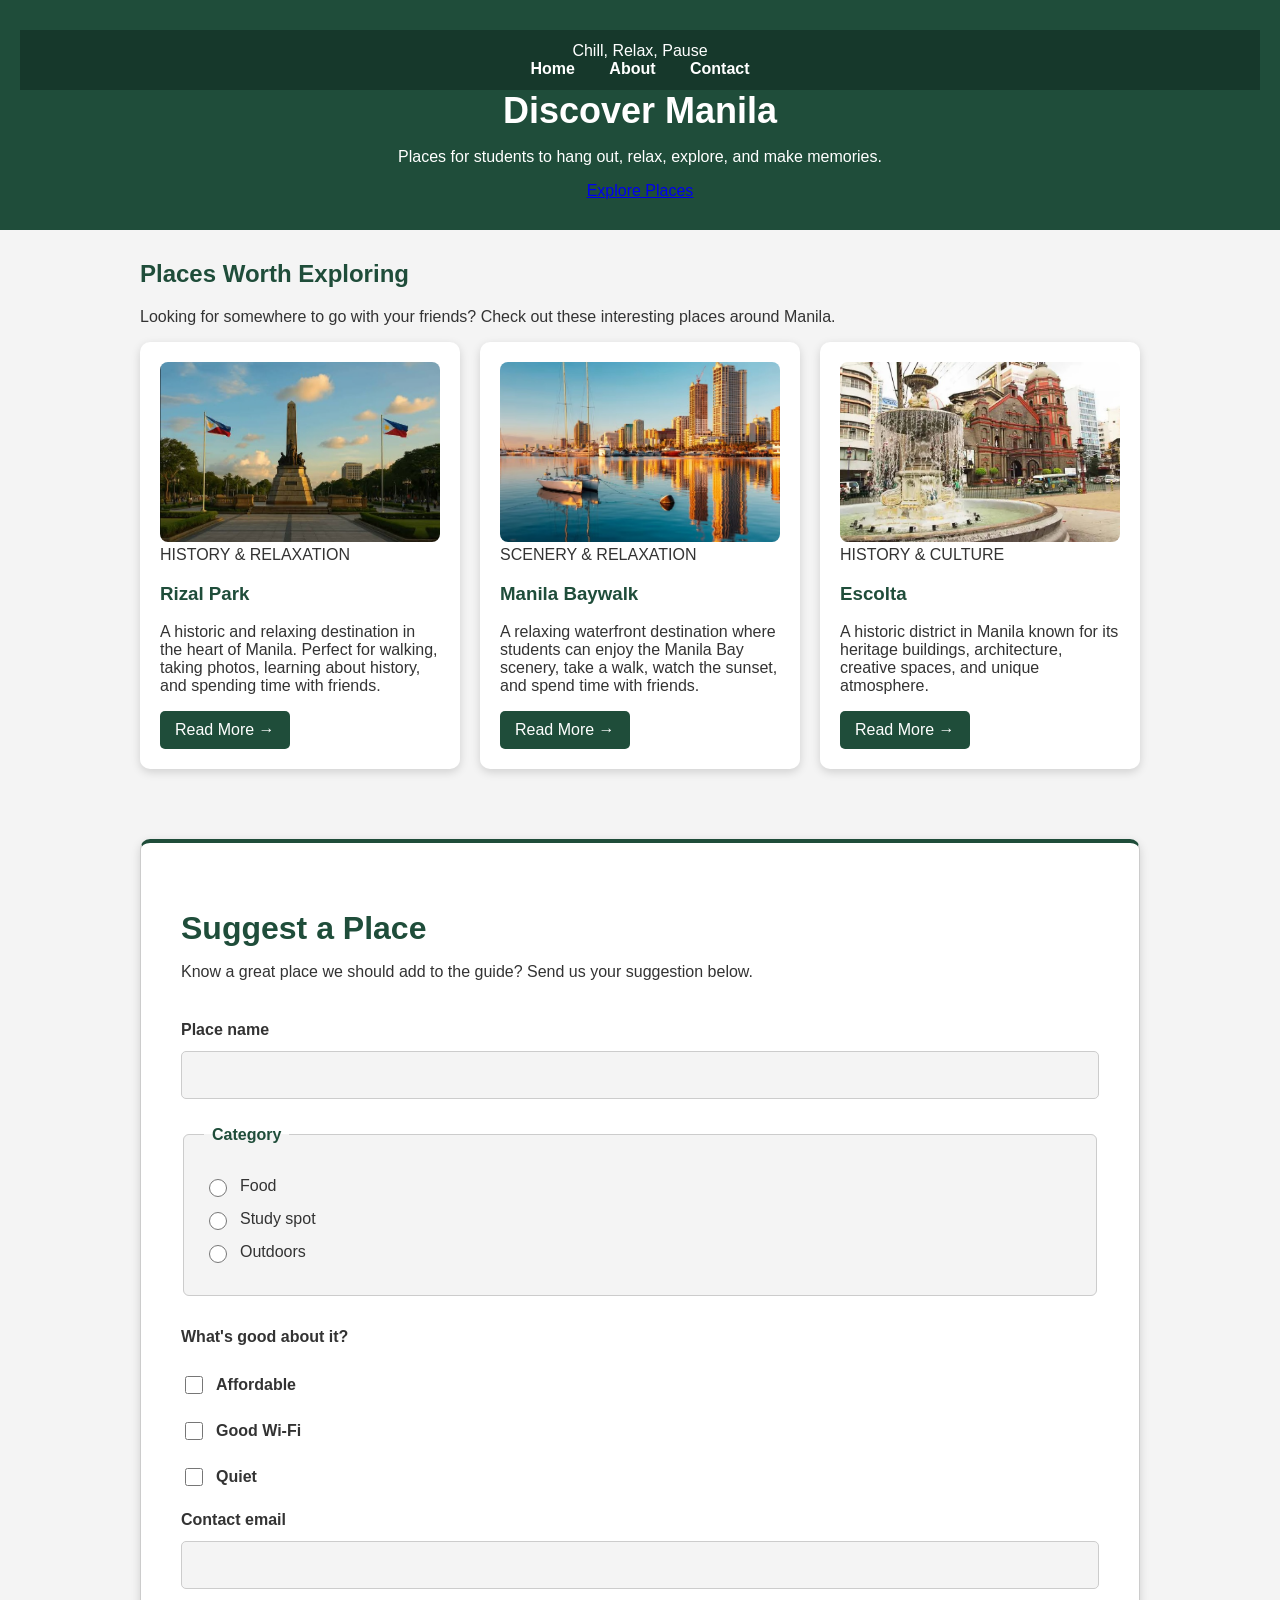
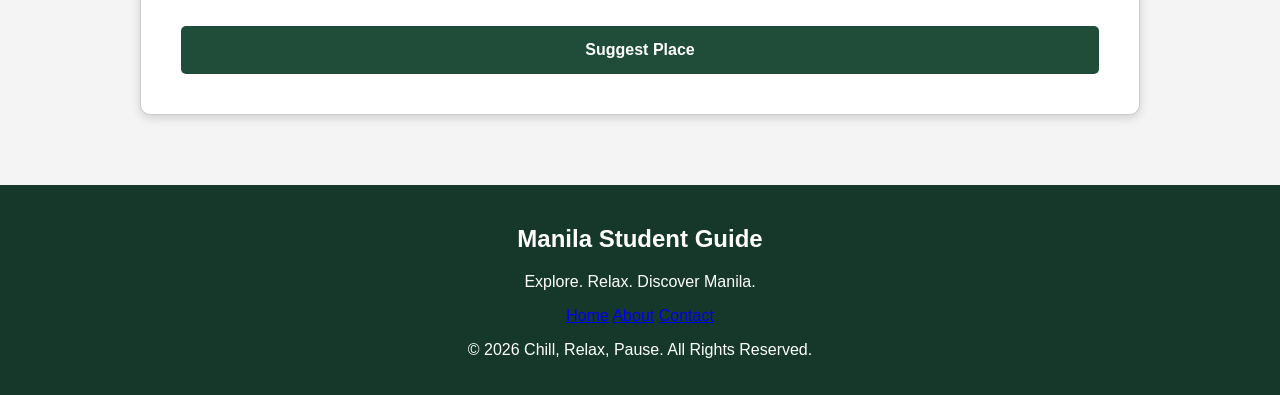
==== commit 929c6c78: "update my website" ====
--- a/index.html
+++ b/index.html
@@ -6,17 +6,17 @@
     <meta charset="UTF-8">
     <meta name="viewport" content="width=device-width, initial-scale=1.0">
 
-```
+
 <title>Chill, Relax, Pause</title>
 
 <link rel="stylesheet" href="style.css">
-```
+
 
 </head>
 
 <body>
 
-```
+
 <!-- Header -->
 <header class="hero">
 
@@ -294,7 +294,6 @@
     </p>
 
 </footer>
-```
 
 </body>
 
